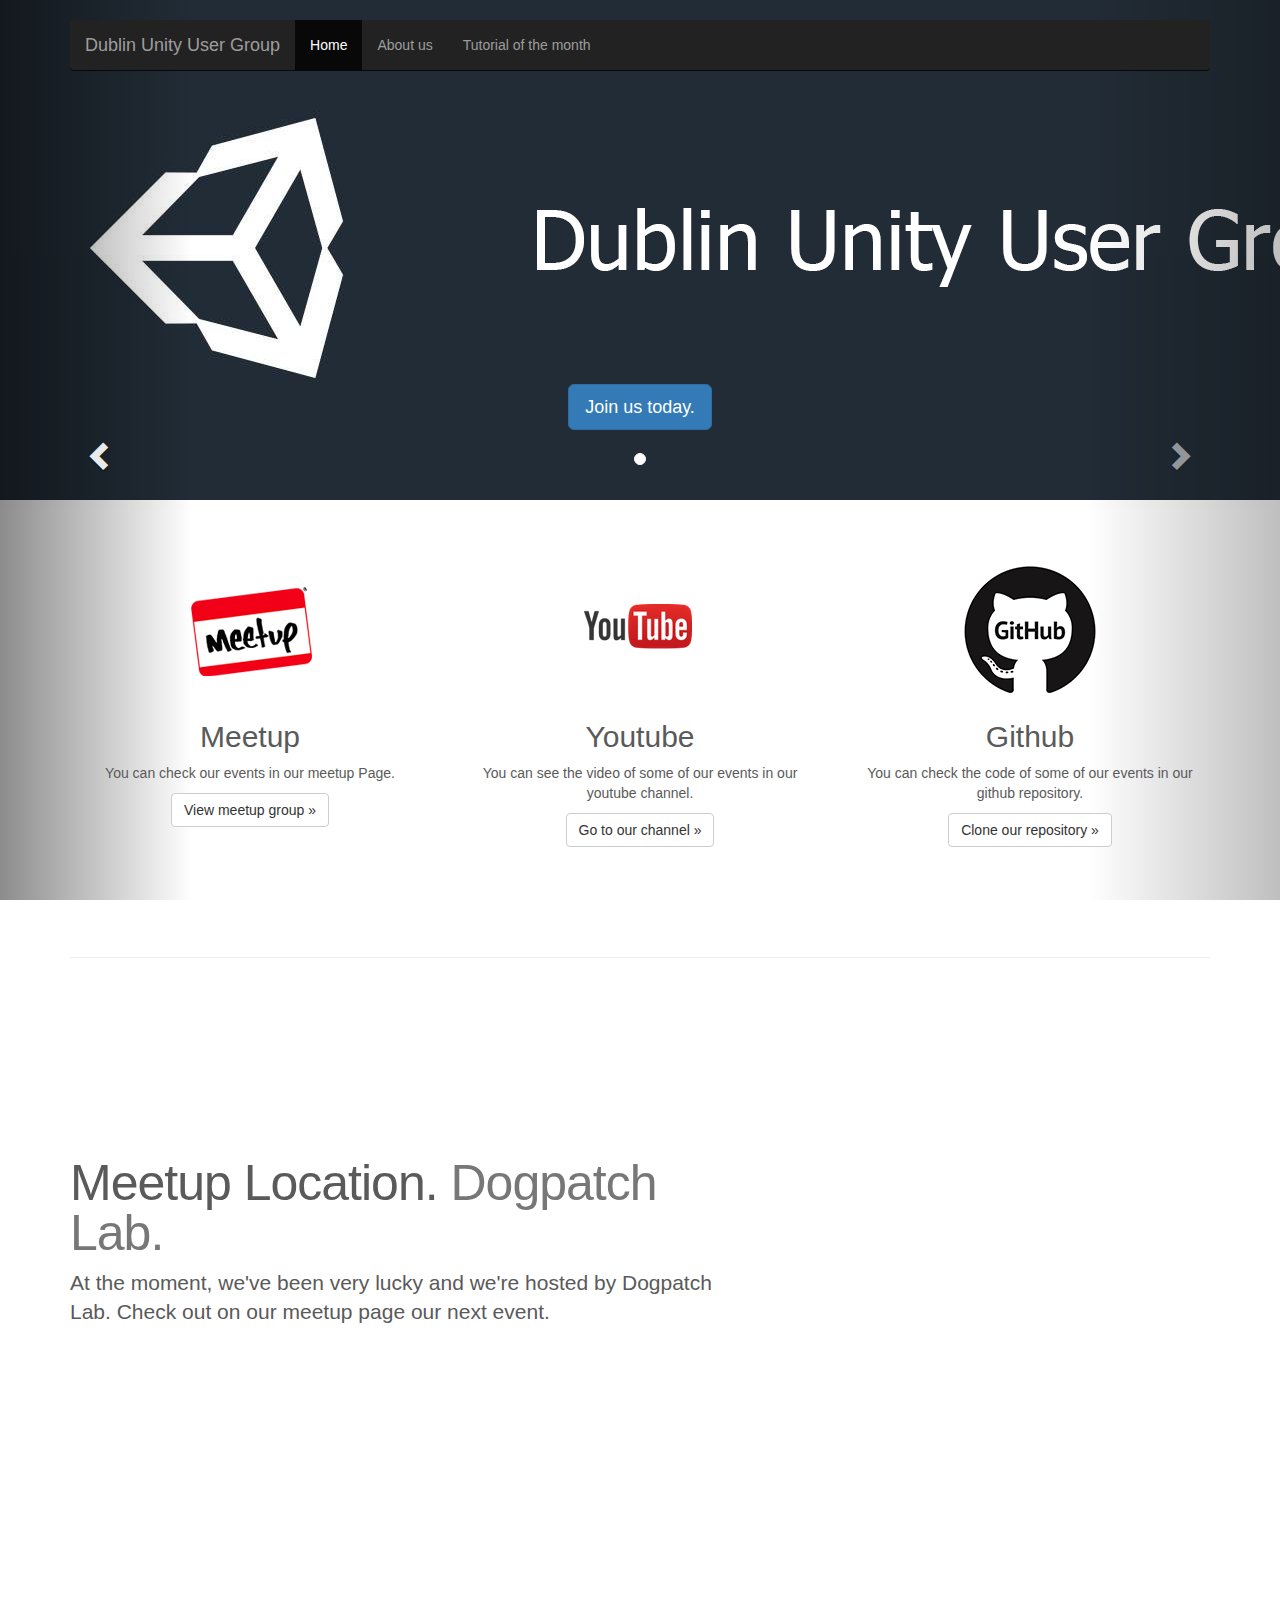
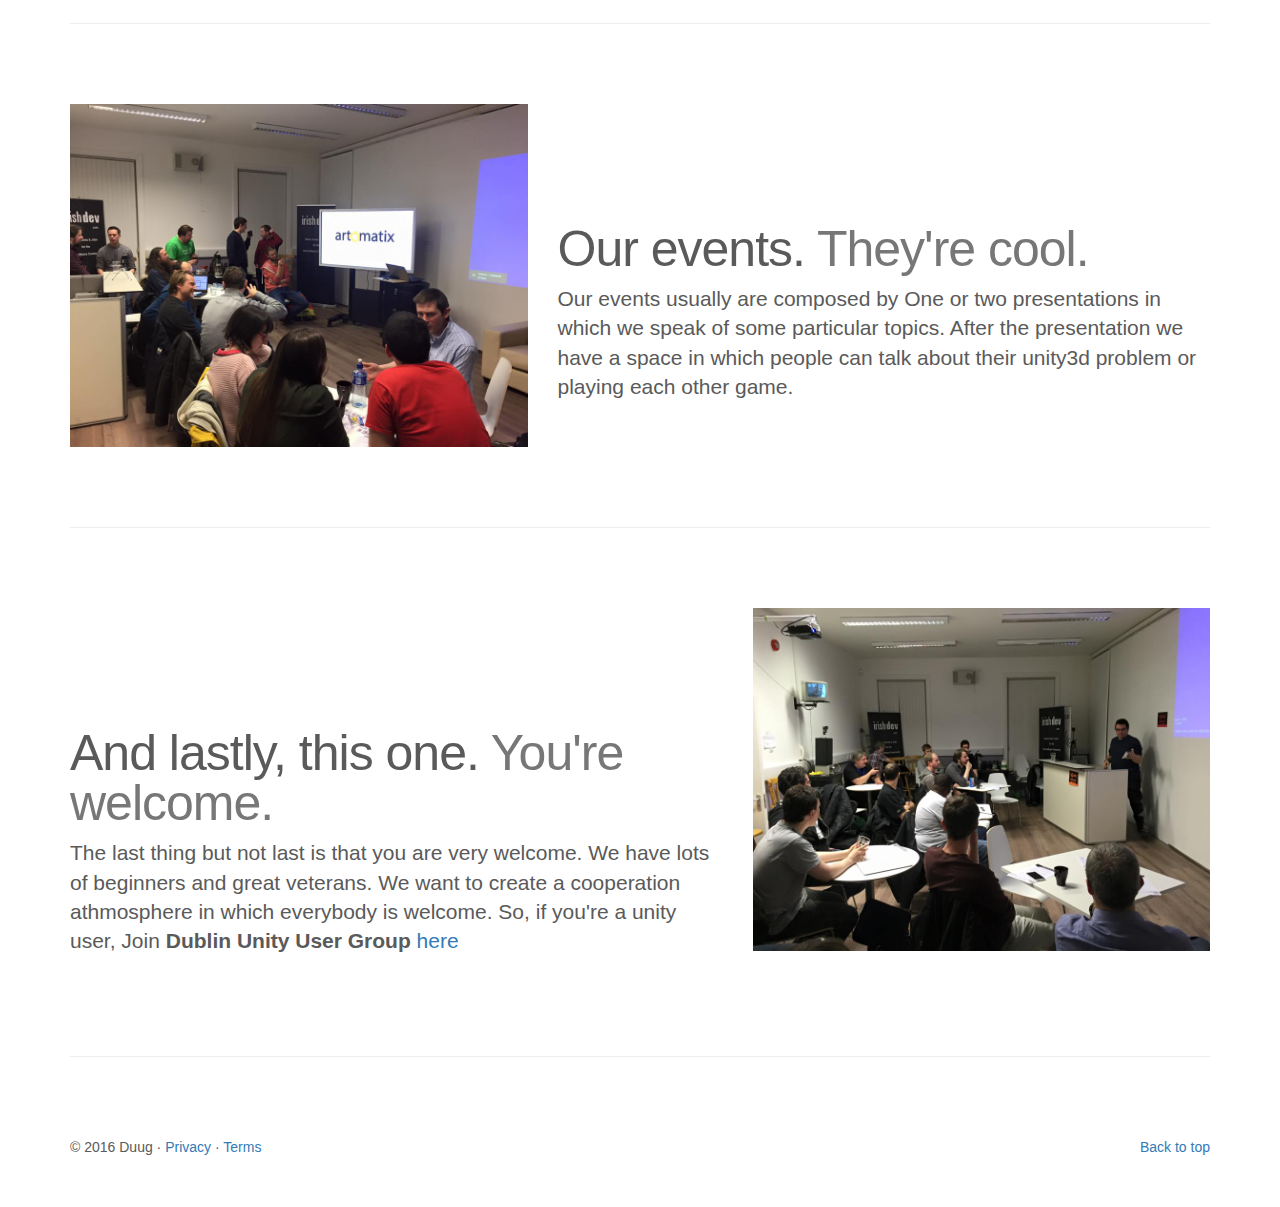
==== index.html @ baa08cdd "[Enhancement] - Small fixes" ====
<!DOCTYPE html>
<html lang="en">
  <head>
    <meta charset="utf-8">
    <meta http-equiv="X-UA-Compatible" content="IE=edge">
    <meta name="viewport" content="width=device-width, initial-scale=1">
    <!-- The above 3 meta tags *must* come first in the head; any other head content must come *after* these tags -->
     <meta name="description" content="Dublin unity user Group website">
    <meta name="author" content=" Alessandro Orlandi and Robert McGregor">
    <link rel="icon" href="./favicon.ico">

    <title>Dublin Unity User Group</title>


    <!-- Bootstrap core CSS -->
    <link href="./dist/css/bootstrap.min.css" rel="stylesheet">

    <!-- IE10 viewport hack for Surface/desktop Windows 8 bug -->
    <link href="./assets/css/ie10-viewport-bug-workaround.css" rel="stylesheet">

    <!-- Just for debugging purposes. Don't actually copy these 2 lines! -->
    <!--[if lt IE 9]><script src="../../assets/js/ie8-responsive-file-warning.js"></script><![endif]-->
    <script src="./assets/js/ie-emulation-modes-warning.js"></script>

    <!-- HTML5 shim and Respond.js for IE8 support of HTML5 elements and media queries -->
    <!--[if lt IE 9]>
      <script src="https://oss.maxcdn.com/html5shiv/3.7.2/html5shiv.min.js"></script>
      <script src="https://oss.maxcdn.com/respond/1.4.2/respond.min.js"></script>
    <![endif]-->

    <!-- Custom styles for this template -->
    <link href="carousel.css" rel="stylesheet">
  </head>
<!-- NAVBAR
================================================== -->
  <body>
    <div class="navbar-wrapper">
      <div class="container">

        <nav class="navbar navbar-inverse navbar-static-top">
          <div class="container">
            <div class="navbar-header">
              <button type="button" class="navbar-toggle collapsed" data-toggle="collapse" data-target="#navbar" aria-expanded="false" aria-controls="navbar">
                <span class="sr-only">Toggle navigation</span>
                <span class="icon-bar"></span>
                <span class="icon-bar"></span>
                <span class="icon-bar"></span>
              </button>
              <a class="navbar-brand" href="./index.html">Dublin Unity User Group</a>
            </div>
            <div id="navbar" class="navbar-collapse collapse">
              <ul class="nav navbar-nav">
                <li class="active"><a href="./index.html">Home</a></li>
                <li><a href="./about.html">About us</a></li>
				<li><a  href="./tutorial.html" class="active">Tutorial of the month</a></li>
             <!--    <li class="dropdown">
                  <a href="#" class="dropdown-toggle" data-toggle="dropdown" role="button" aria-haspopup="true" aria-expanded="false">Dropdown <span class="caret"></span></a>
                  <ul class="dropdown-menu">
                    <li><a href="#">Action</a></li>
                    <li><a href="#">Another action</a></li>
                    <li><a href="#">Something else here</a></li>
                    <li role="separator" class="divider"></li>
                    <li class="dropdown-header">Nav header</li>
                    <li><a href="#">Separated link</a></li>
                    <li><a href="#">One more separated link</a></li>
                  </ul>
                </li> -->
              </ul>
            </div>
          </div>
        </nav>

      </div>
    </div>


    <!-- Carousel
    ================================================== -->
    <div id="myCarousel" class="carousel slide" data-ride="carousel">
      <!-- Indicators -->
      <ol class="carousel-indicators">
        <li data-target="#myCarousel" data-slide-to="0" class="active"></li>
       <!--  <li data-target="#myCarousel" data-slide-to="1"></li>
        <li data-target="#myCarousel" data-slide-to="2"></li> -->
      </ol>
      <div class="carousel-inner" role="listbox">
         <img class="first-slide" src="./imgs/duug.png" alt="First slide">
          <div class="container">
            <div class="carousel-caption">
              <p><a class="btn btn-lg btn-primary" href="http://www.meetup.com/Unity3dDublin/" role="button">Join us today.</a></p>
            </div>
          </div>
        </div>
       <!--  <div class="item">
          <img class="second-slide" src="[data-uri]" alt="Second slide">
          <div class="container">
            <div class="carousel-caption">
              <h1>Another example headline.</h1>
              <p>Cras justo odio, dapibus ac facilisis in, egestas eget quam. Donec id elit non mi porta gravida at eget metus. Nullam id dolor id nibh ultricies vehicula ut id elit.</p>
              <p><a class="btn btn-lg btn-primary" href="#" role="button">Learn more</a></p>
            </div>
          </div>
        </div>
        <div class="item">
          <img class="third-slide" src="[data-uri]" alt="Third slide">
          <div class="container">
            <div class="carousel-caption">
              <h1>One more for good measure.</h1>
              <p>Cras justo odio, dapibus ac facilisis in, egestas eget quam. Donec id elit non mi porta gravida at eget metus. Nullam id dolor id nibh ultricies vehicula ut id elit.</p>
              <p><a class="btn btn-lg btn-primary" href="#" role="button">Browse gallery</a></p>
            </div>
          </div>
        </div> -->
      </div>
      <a class="left carousel-control" href="#myCarousel" role="button" data-slide="prev">
        <span class="glyphicon glyphicon-chevron-left" aria-hidden="true"></span>
        <span class="sr-only">Previous</span>
      </a>
      <a class="right carousel-control" href="#myCarousel" role="button" data-slide="next">
        <span class="glyphicon glyphicon-chevron-right" aria-hidden="true"></span>
        <span class="sr-only">Next</span>
      </a>
    </div><!-- /.carousel -->


    <!-- Marketing messaging and featurettes
    ================================================== -->
    <!-- Wrap the rest of the page in another container to center all the content. -->

    <div class="container marketing">

      <!-- Three columns of text below the carousel -->
      <div class="row">
        <div class="col-lg-4">
          <img class="img-circle" src="./imgs/meetup.png" alt="Meetup page" width="140" height="140">
          <h2>Meetup</h2>
          <p>You can check our events in our meetup Page.</p>
          <p><a class="btn btn-default" href="#" role="button">View meetup group &raquo;</a></p>
        </div><!-- /.col-lg-4 -->
        <div class="col-lg-4">
          <img class="img-circle" src="./imgs/youtube.png" alt="Youtube channel" width="140" height="140">
          <h2>Youtube</h2>
          <p>You can see the video of some of our events in our youtube channel.</p>
          <p><a class="btn btn-default" href="#" role="button">Go to our channel &raquo;</a></p>
        </div><!-- /.col-lg-4 -->
        <div class="col-lg-4">
          <img class="img-circle" src="./imgs/github-logo.png" alt="Github" width="140" height="140">
          <h2>Github</h2>
          <p>You can check the code of some of our events in our github repository.</p>
          <p><a class="btn btn-default" href="#" role="button">Clone our repository &raquo;</a></p>
        </div><!-- /.col-lg-4 -->
      </div><!-- /.row -->
	  
      <!-- START THE FEATURETTES -->

      <hr class="featurette-divider">

      <div class="row featurette">
        <div class="col-md-7">
          <h2 class="featurette-heading">Meetup Location. <span class="text-muted">Dogpatch Lab.</span></h2>
          <p class="lead">At the moment, we've been very lucky and we're hosted by Dogpatch Lab. Check out on our meetup page our next event.</p>
        </div>
        <div class="col-md-5">
          <iframe width="500"  height="500"  frameborder="0" style="border:0" src="https://www.google.com/maps/embed/v1/place?key=AIzaSyAeAQs1Wf7mmTcLMyrz1d8oto0Qm9xvSdQ&q=DogpatchLab" allowfullscreen></iframe>
        </div>
      </div>

      <hr class="featurette-divider">

      <div class="row featurette">
        <div class="col-md-7 col-md-push-5">
          <h2 class="featurette-heading">Our events.  <span class="text-muted">They're cool.</span></h2>
          <p class="lead">Our events usually are composed by One or two presentations in which we speak of some particular topics. After the presentation we have a space in which people can talk about their unity3d problem or playing each other game.</p>
        </div>
        <div class="col-md-5 col-md-pull-7">
          <img class="featurette-image img-responsive center-block" src="./imgs/imageMeetup.jpg" alt="A meetup image">
        </div>
      </div>

      <hr class="featurette-divider">

      <div class="row featurette">
        <div class="col-md-7">
          <h2 class="featurette-heading">And lastly, this one. <span class="text-muted">You're welcome.</span></h2>
          <p class="lead">The last thing but not last is that you are very welcome. We have lots of beginners and great veterans. We want to create a cooperation athmosphere in which everybody is welcome. So, if you're a unity user, Join <b>Dublin Unity User Group</b>&nbsp;<a href="http://www.meetup.com/Unity3dDublin/">here</a></p>
        </div>
        <div class="col-md-5">
          <img class="featurette-image img-responsive center-block" src="./imgs/imageMeetup2.jpg" alt="Generic placeholder image">
        </div>
      </div>

      <hr class="featurette-divider">

      <!-- /END THE FEATURETTES -->


      <!-- FOOTER -->
      <footer>
        <p class="pull-right"><a href="#">Back to top</a></p>
        <p>&copy; 2016 Duug &middot; <a href="#">Privacy</a> &middot; <a href="#">Terms</a></p>
      </footer>

    </div><!-- /.container -->


    <!-- Bootstrap core JavaScript
    ================================================== -->
    <!-- Placed at the end of the document so the pages load faster -->
    <script src="https://ajax.googleapis.com/ajax/libs/jquery/1.11.3/jquery.min.js"></script>
    <script>window.jQuery || document.write('<script src="../../assets/js/vendor/jquery.min.js"><\/script>')</script>
    <script src="./dist/js/bootstrap.min.js"></script>
    <!-- Just to make our placeholder images work. Don't actually copy the next line! -->
    <script src="./assets/js/vendor/holder.min.js"></script>
    <!-- IE10 viewport hack for Surface/desktop Windows 8 bug -->
    <script src="./assets/js/ie10-viewport-bug-workaround.js"></script>
  </body>
</html>
---- assets/css/ie10-viewport-bug-workaround.css ----
/*!
 * IE10 viewport hack for Surface/desktop Windows 8 bug
 * Copyright 2014-2015 Twitter, Inc.
 * Licensed under MIT (https://github.com/twbs/bootstrap/blob/master/LICENSE)
 */

/*
 * See the Getting Started docs for more information:
 * http://getbootstrap.com/getting-started/#support-ie10-width
 */
@-webkit-viewport { width: device-width; }
@-moz-viewport    { width: device-width; }
@-ms-viewport     { width: device-width; }
@-o-viewport      { width: device-width; }
@viewport         { width: device-width; }
---- carousel.css ----
/* GLOBAL STYLES
-------------------------------------------------- */
/* Padding below the footer and lighter body text */

body {
  padding-bottom: 40px;
  color: #5a5a5a;
}


/* CUSTOMIZE THE NAVBAR
-------------------------------------------------- */

/* Special class on .container surrounding .navbar, used for positioning it into place. */
.navbar-wrapper {
  position: absolute;
  top: 0;
  right: 0;
  left: 0;
  z-index: 20;
}

/* Flip around the padding for proper display in narrow viewports */
.navbar-wrapper > .container {
  padding-right: 0;
  padding-left: 0;
}
.navbar-wrapper .navbar {
  padding-right: 15px;
  padding-left: 15px;
}
.navbar-wrapper .navbar .container {
  width: auto;
}


/* CUSTOMIZE THE CAROUSEL
-------------------------------------------------- */

/* Carousel base class */
.carousel {
  height: 500px;
  margin-bottom: 60px;
}
/* Since positioning the image, we need to help out the caption */
.carousel-caption {
  z-index: 10;
}

/* Declare heights because of positioning of img element */
.carousel .item {
  height: 500px;
  background-color: #777;
}
.carousel-inner > .item > img {
  position: absolute;
  top: 0;
  left: 0;
  min-width: 100%;
  height: 500px;
}


/* MARKETING CONTENT
-------------------------------------------------- */

/* Center align the text within the three columns below the carousel */
.marketing .col-lg-4 {
  margin-bottom: 20px;
  text-align: center;
}
.marketing h2 {
  font-weight: normal;
}
.marketing .col-lg-4 p {
  margin-right: 10px;
  margin-left: 10px;
}


/* Featurettes
------------------------- */

.featurette-divider {
  margin: 80px 0; /* Space out the Bootstrap <hr> more */
}

/* Thin out the marketing headings */
.featurette-heading {
  font-weight: 300;
  line-height: 1;
  letter-spacing: -1px;
}


/* RESPONSIVE CSS
-------------------------------------------------- */

@media (min-width: 768px) {
  /* Navbar positioning foo */
  .navbar-wrapper {
    margin-top: 20px;
  }
  .navbar-wrapper .container {
    padding-right: 15px;
    padding-left: 15px;
  }
  .navbar-wrapper .navbar {
    padding-right: 0;
    padding-left: 0;
  }

  /* The navbar becomes detached from the top, so we round the corners */
  .navbar-wrapper .navbar {
    border-radius: 4px;
  }

  /* Bump up size of carousel content */
  .carousel-caption p {
    margin-bottom: 20px;
    font-size: 21px;
    line-height: 1.4;
  }

  .featurette-heading {
    font-size: 50px;
  }
}

@media (min-width: 992px) {
  .featurette-heading {
    margin-top: 120px;
  }
}
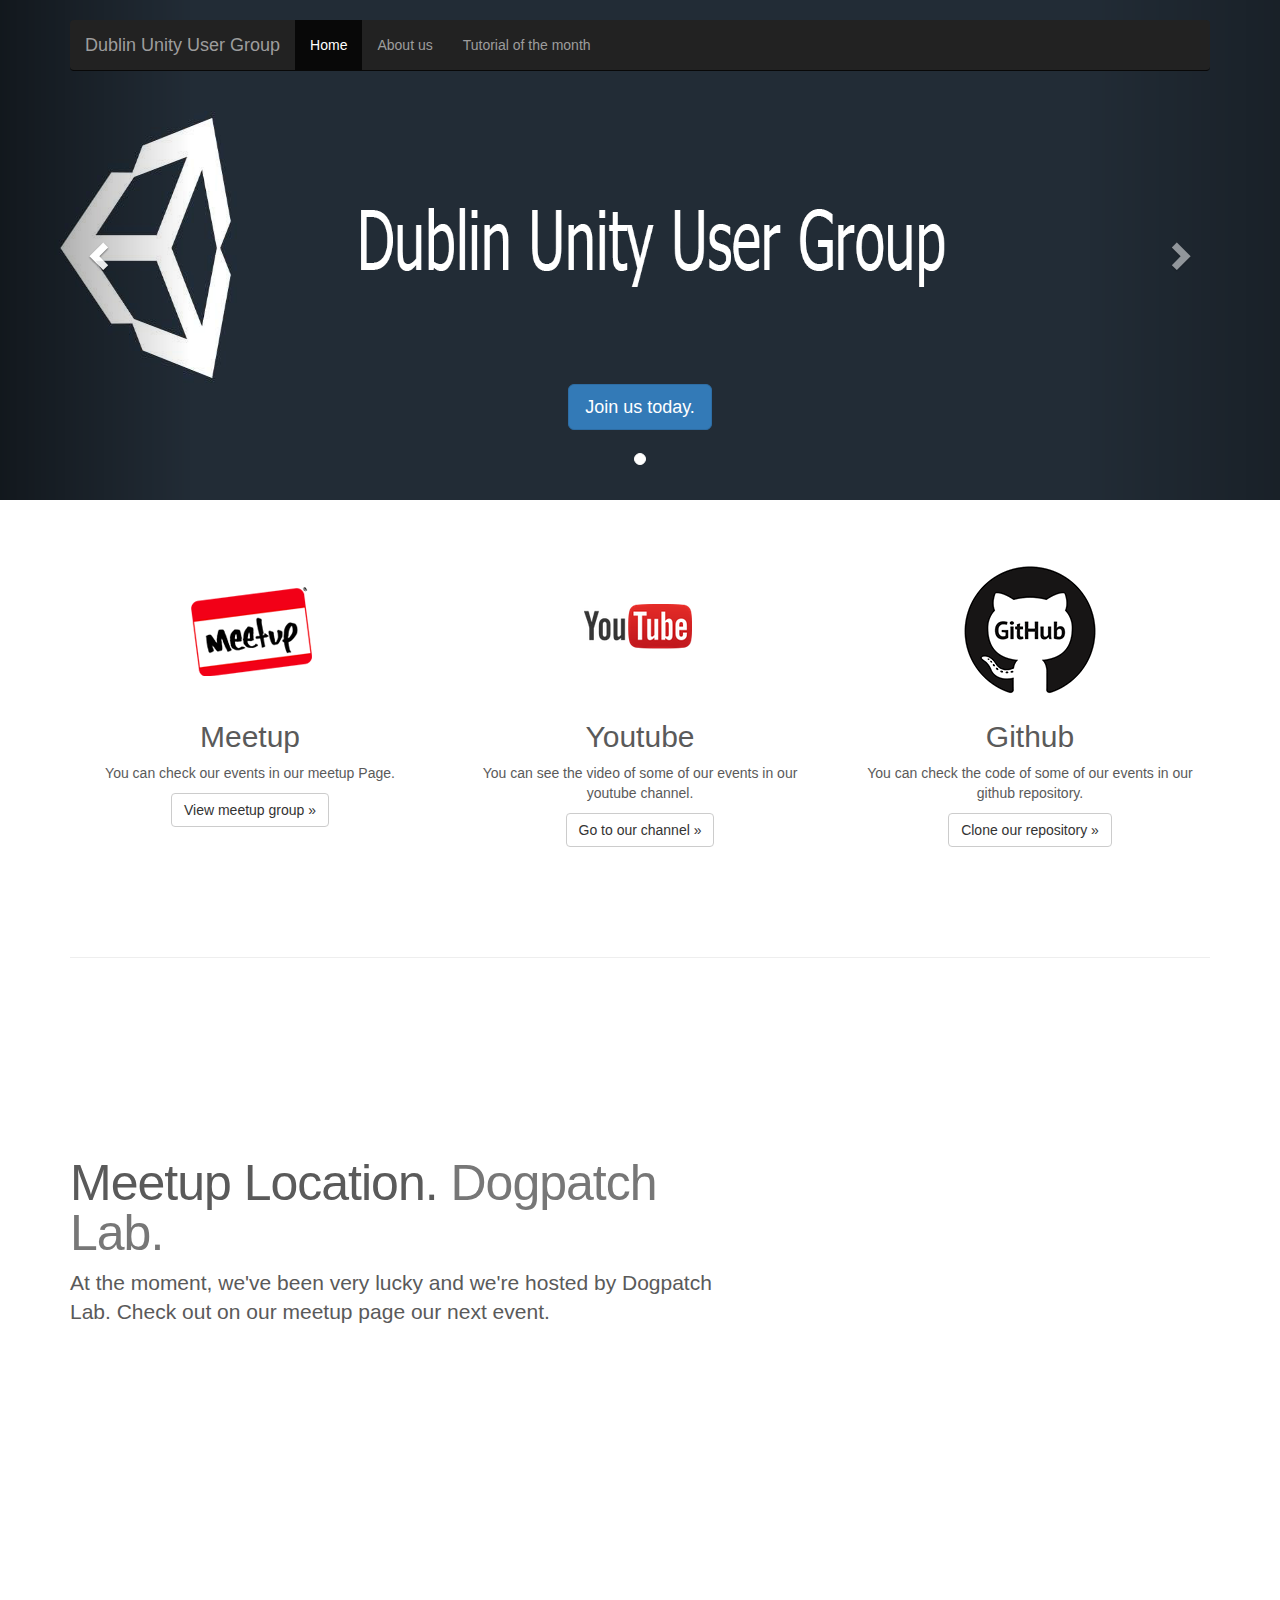
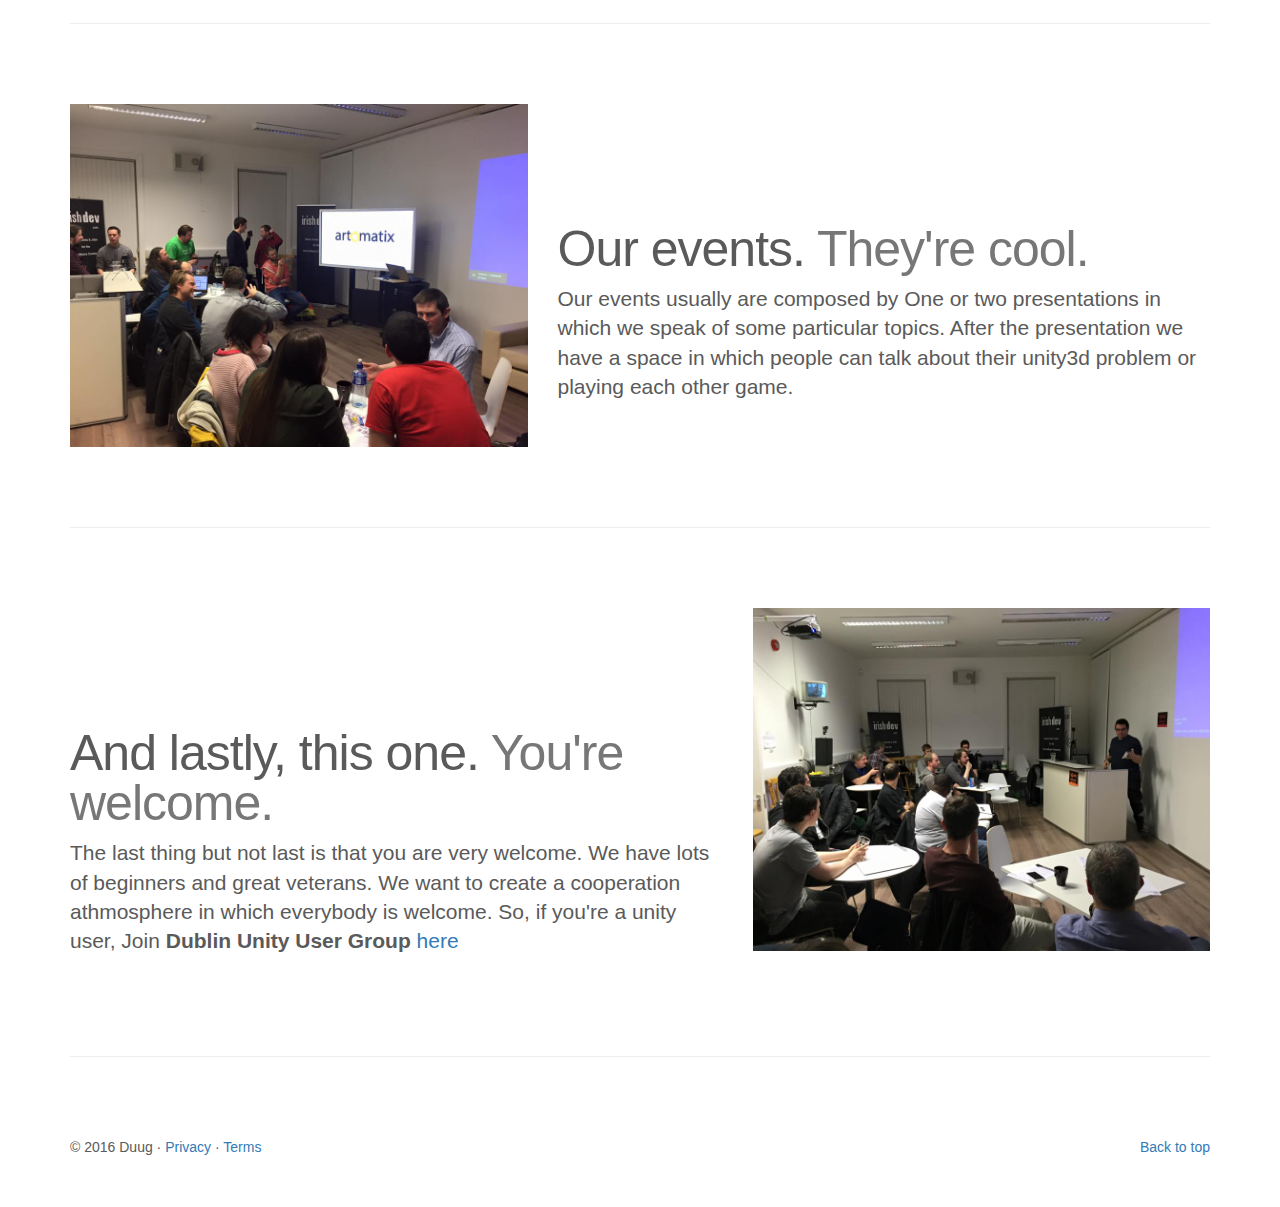
==== commit 7fd8222c: "[Fix] - arrows" ====
--- a/index.html
+++ b/index.html
@@ -84,7 +84,8 @@
         <li data-target="#myCarousel" data-slide-to="2"></li> -->
       </ol>
       <div class="carousel-inner" role="listbox">
-         <img class="first-slide" src="./imgs/duug.png" alt="First slide">
+        <div class="item active">
+          <img class="first-slide" src="./imgs/duug.png" alt="First slide">
           <div class="container">
             <div class="carousel-caption">
               <p><a class="btn btn-lg btn-primary" href="http://www.meetup.com/Unity3dDublin/" role="button">Join us today.</a></p>
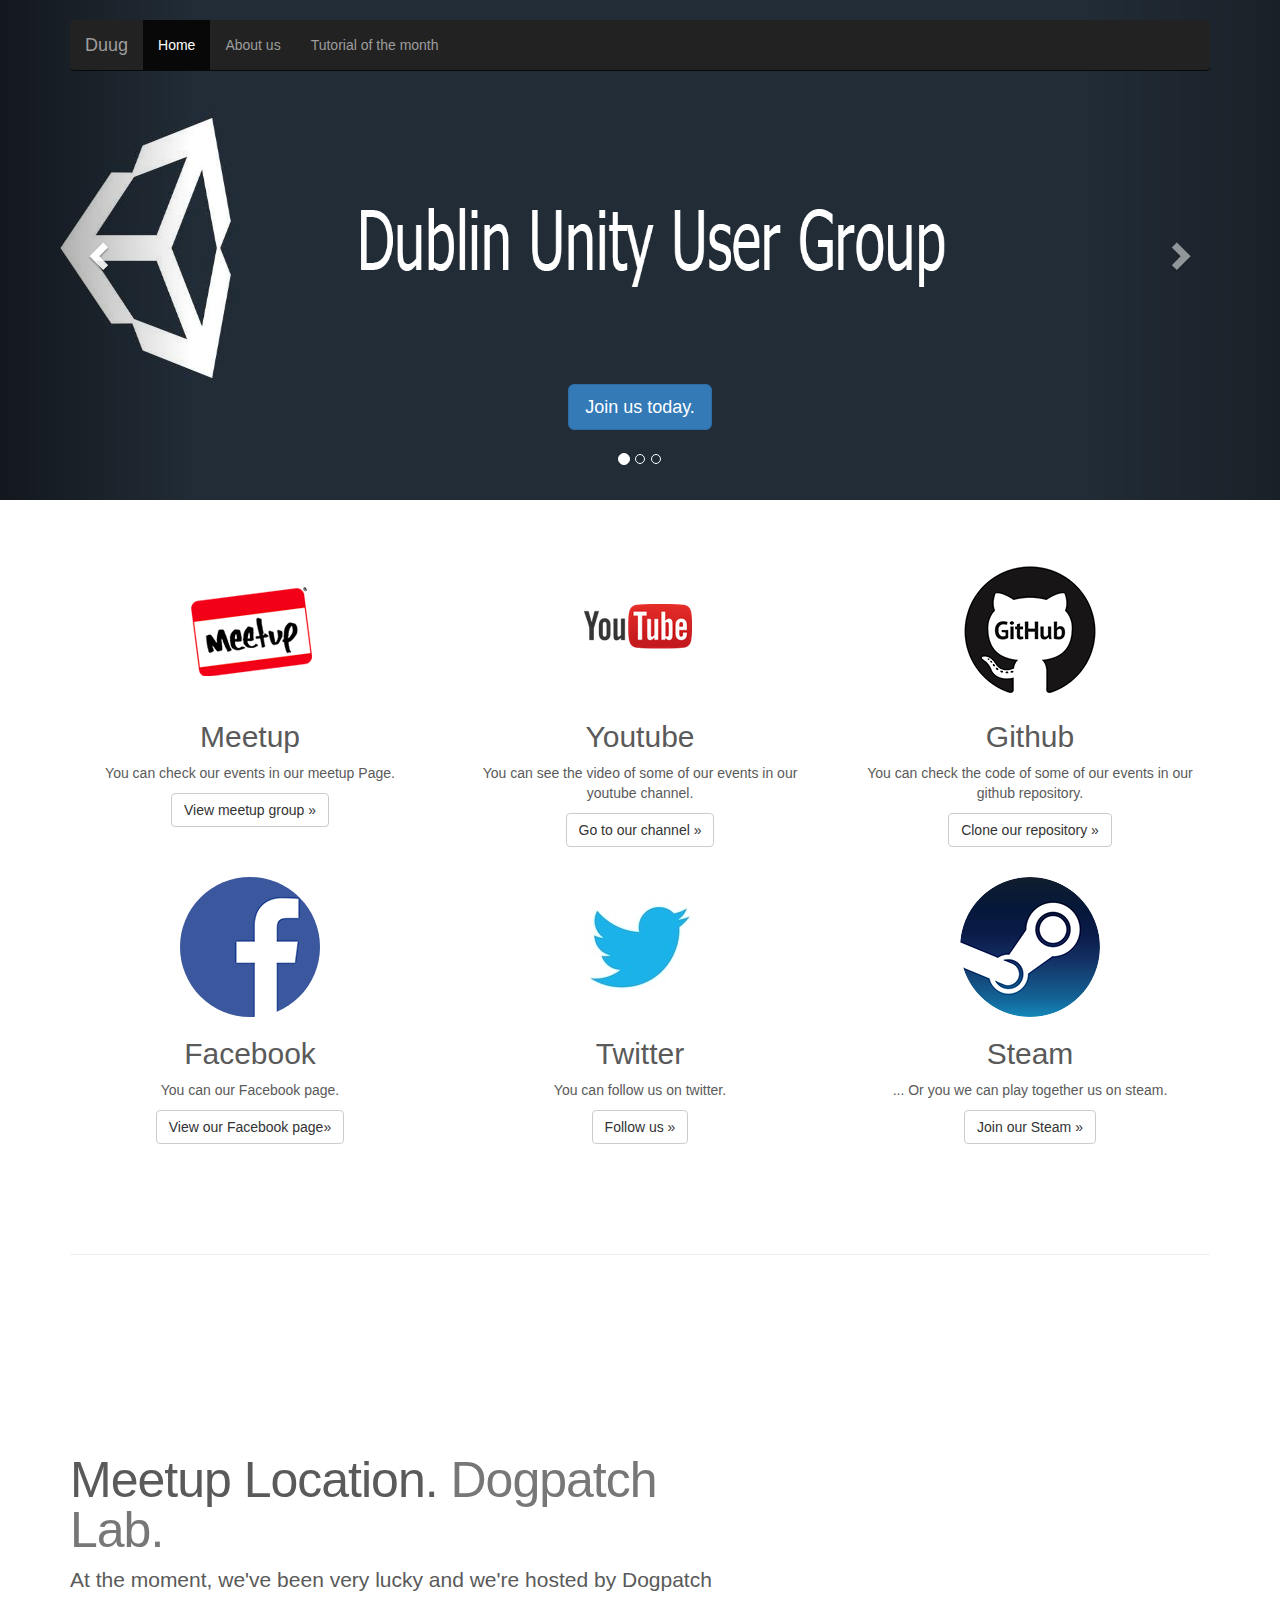
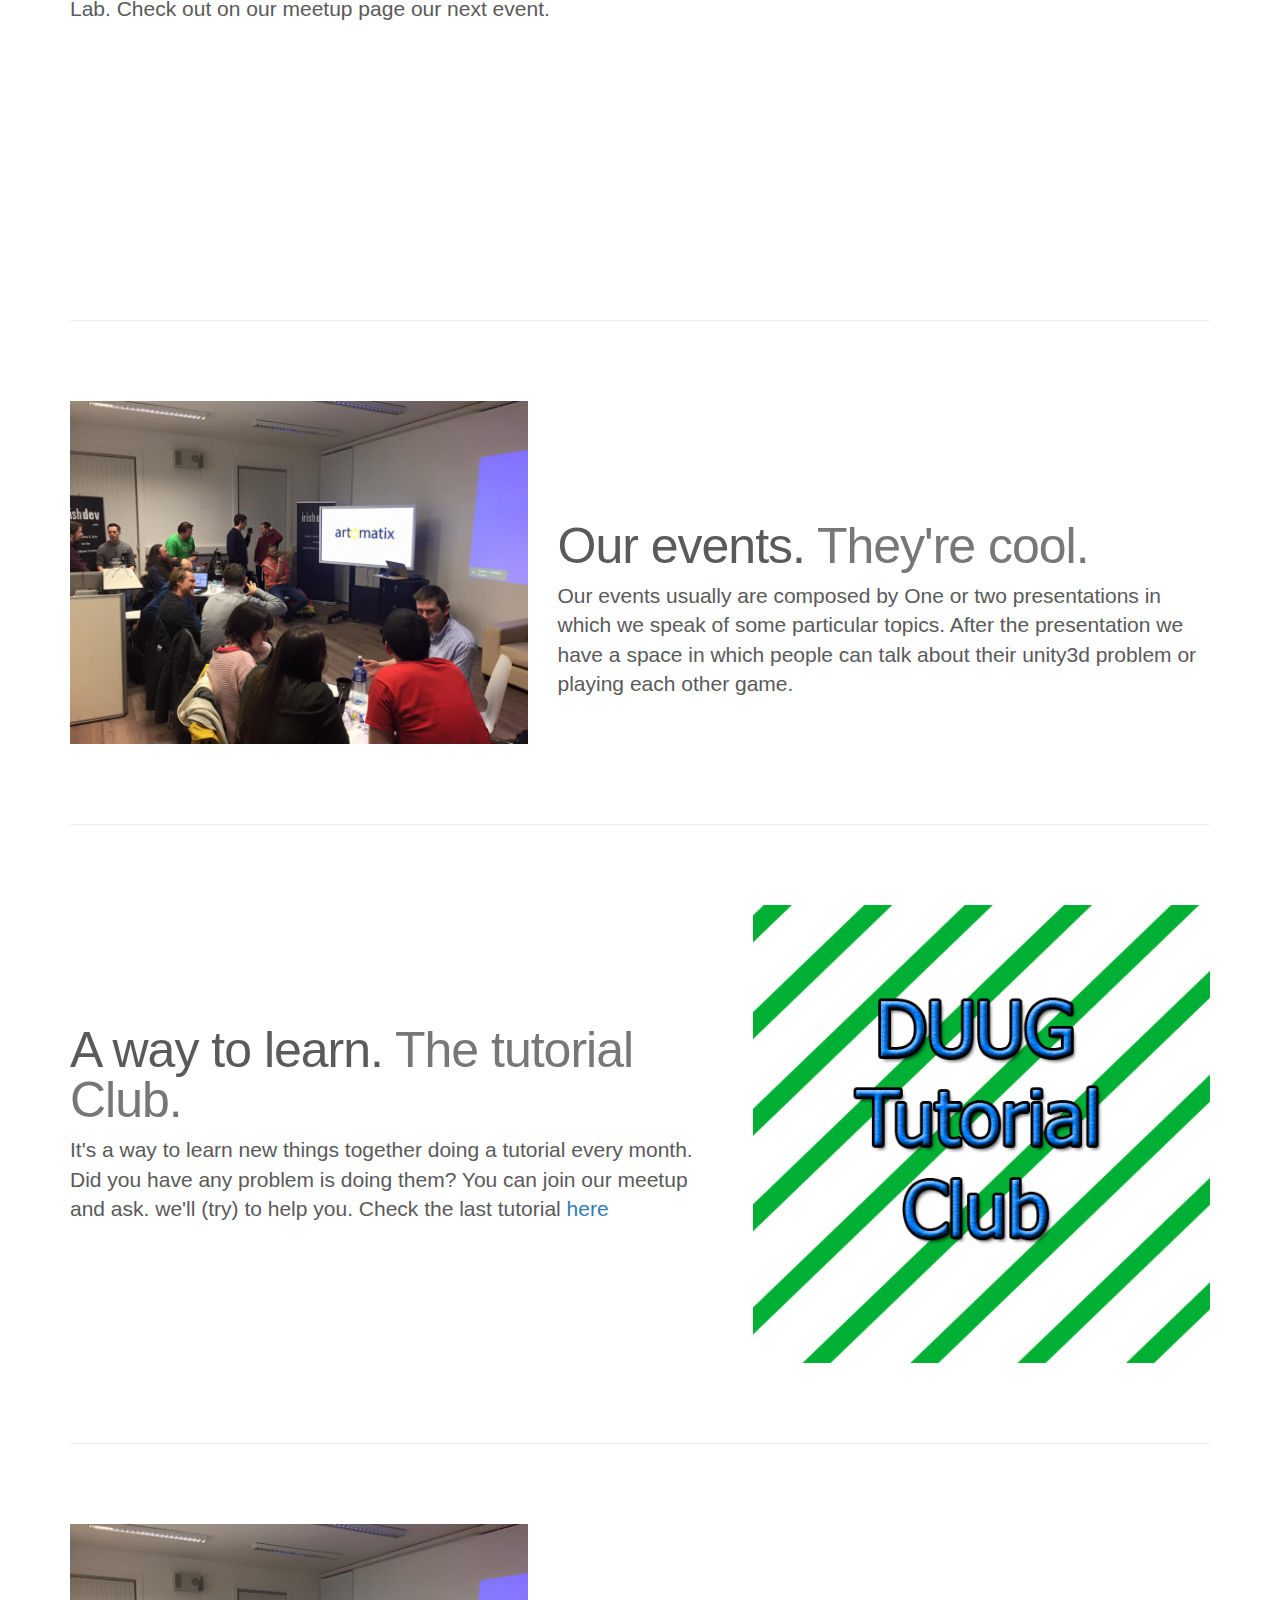
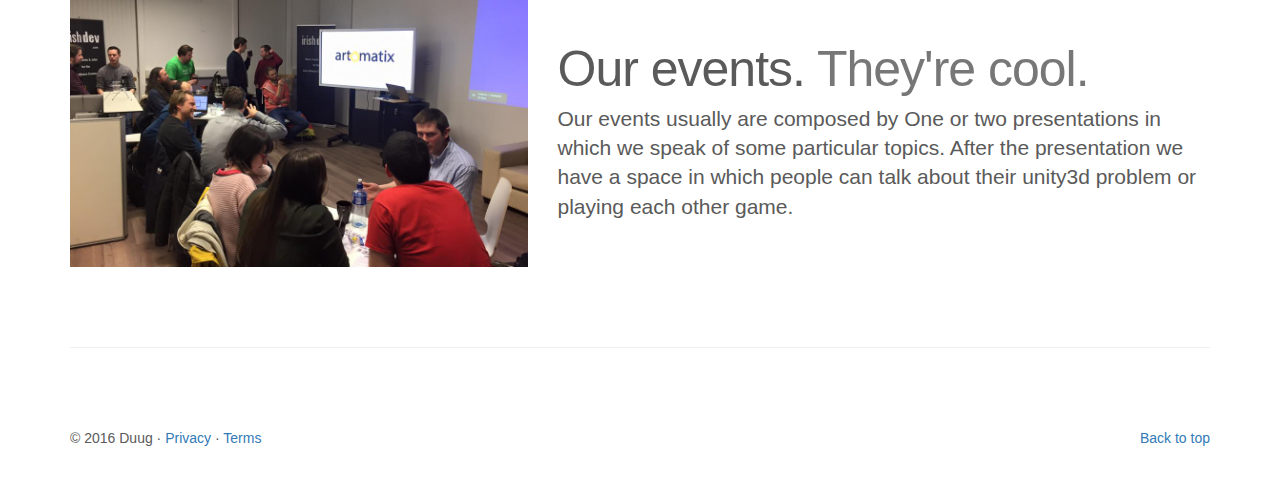
==== commit 08fe8c43: "[Enhancements] Page enhancements" ====
--- a/index.html
+++ b/index.html
@@ -9,7 +9,7 @@
     <meta name="author" content=" Alessandro Orlandi and Robert McGregor">
     <link rel="icon" href="./favicon.ico">
 
-    <title>Dublin Unity User Group</title>
+    <title>DUUG</title>
 
 
     <!-- Bootstrap core CSS -->
@@ -30,10 +30,20 @@
 
     <!-- Custom styles for this template -->
     <link href="carousel.css" rel="stylesheet">
+	
   </head>
 <!-- NAVBAR
 ================================================== -->
   <body>
+  <style>
+		.carousel .item>img {
+			position: absolute;
+			top: 0;
+			left: 0;
+			max-width: 100%;
+			height: 100%;
+		}
+  </style>
     <div class="navbar-wrapper">
       <div class="container">
 
@@ -46,7 +56,7 @@
                 <span class="icon-bar"></span>
                 <span class="icon-bar"></span>
               </button>
-              <a class="navbar-brand" href="./index.html">Dublin Unity User Group</a>
+              <a class="navbar-brand" href="./index.html">Duug</a>
             </div>
             <div id="navbar" class="navbar-collapse collapse">
               <ul class="nav navbar-nav">
@@ -80,19 +90,19 @@
       <!-- Indicators -->
       <ol class="carousel-indicators">
         <li data-target="#myCarousel" data-slide-to="0" class="active"></li>
-       <!--  <li data-target="#myCarousel" data-slide-to="1"></li>
-        <li data-target="#myCarousel" data-slide-to="2"></li> -->
+        <li data-target="#myCarousel" data-slide-to="1"></li>
+        <li data-target="#myCarousel" data-slide-to="2"></li> 
       </ol>
       <div class="carousel-inner" role="listbox">
         <div class="item active">
-          <img class="first-slide" src="./imgs/duug.png" alt="First slide">
+          <img class="first-slide slideImg" src="./imgs/duug.png" alt="First slide">
           <div class="container">
             <div class="carousel-caption">
               <p><a class="btn btn-lg btn-primary" href="http://www.meetup.com/Unity3dDublin/" role="button">Join us today.</a></p>
             </div>
           </div>
         </div>
-       <!--  <div class="item">
+         <div class="item">
           <img class="second-slide" src="[data-uri]" alt="Second slide">
           <div class="container">
             <div class="carousel-caption">
@@ -111,7 +121,7 @@
               <p><a class="btn btn-lg btn-primary" href="#" role="button">Browse gallery</a></p>
             </div>
           </div>
-        </div> -->
+        </div> 
       </div>
       <a class="left carousel-control" href="#myCarousel" role="button" data-slide="prev">
         <span class="glyphicon glyphicon-chevron-left" aria-hidden="true"></span>
@@ -136,7 +146,7 @@
           <img class="img-circle" src="./imgs/meetup.png" alt="Meetup page" width="140" height="140">
           <h2>Meetup</h2>
           <p>You can check our events in our meetup Page.</p>
-          <p><a class="btn btn-default" href="#" role="button">View meetup group &raquo;</a></p>
+          <p><a class="btn btn-default" href="http://www.meetup.com/Unity3dDublin/" role="button">View meetup group &raquo;</a></p>
         </div><!-- /.col-lg-4 -->
         <div class="col-lg-4">
           <img class="img-circle" src="./imgs/youtube.png" alt="Youtube channel" width="140" height="140">
@@ -148,9 +158,31 @@
           <img class="img-circle" src="./imgs/github-logo.png" alt="Github" width="140" height="140">
           <h2>Github</h2>
           <p>You can check the code of some of our events in our github repository.</p>
-          <p><a class="btn btn-default" href="#" role="button">Clone our repository &raquo;</a></p>
+          <p><a class="btn btn-default" href="https://github.com/DUUG" role="button">Clone our repository &raquo;</a></p>
         </div><!-- /.col-lg-4 -->
       </div><!-- /.row -->
+	  
+	   <div class="row">
+        <div class="col-lg-4">
+          <img class="img-circle" src="./imgs/facebook_logo.png" alt="Facebook Page" width="140" height="140">
+          <h2>Facebook</h2>
+          <p>You can our Facebook page.</p>
+          <p><a class="btn btn-default" href="https://www.facebook.com/DublinUnity3dUserGroup/" role="button">View our Facebook page&raquo;</a></p>
+        </div><!-- /.col-lg-4 -->
+        <div class="col-lg-4">
+          <img class="img-circle" src="./imgs/twitter.jpg" alt="twitter logo" width="140" height="140">
+          <h2>Twitter</h2>
+          <p>You can follow us on twitter.</p>
+          <p><a class="btn btn-default" href="#" role="button">Follow us &raquo;</a></p>
+        </div><!-- /.col-lg-4 -->
+        <div class="col-lg-4">
+          <img class="img-circle" src="./imgs/steam.png" alt="Steam Logo" width="140" height="140">
+          <h2>Steam</h2>
+          <p>... Or you we can play together us on steam.</p>
+          <p><a class="btn btn-default" href="http://steamcommunity.com/groups/dublinuug" role="button">Join our Steam &raquo;</a></p>
+        </div><!-- /.col-lg-4 -->
+      </div><!-- /.row -->
+	  
 	  
       <!-- START THE FEATURETTES -->
 
@@ -178,7 +210,33 @@
         </div>
       </div>
 
-      <hr class="featurette-divider">
+	  
+      <hr class="featurette-divider">
+
+      <div class="row featurette">
+        <div class="col-md-7">
+          <h2 class="featurette-heading">A way to learn. <span class="text-muted">The tutorial Club.</span></h2>
+          <p class="lead">It's a way to learn new things together doing a tutorial every month. Did you have any problem is doing them? You can join our meetup and ask. we'll (try) to help you. Check the last tutorial <a href="./tutorial.html">here</a></p>
+        </div>
+        <div class="col-md-5">
+          <a href="./tutorial.html"><img class="featurette-image img-responsive center-block" src="./imgs/tutorialclub.png" alt="A meetup image"></A>
+        </div>
+      </div>
+	  
+	  <hr class="featurette-divider">
+
+      <div class="row featurette">
+        <div class="col-md-7 col-md-push-5">
+          <h2 class="featurette-heading">Our events.  <span class="text-muted">They're cool.</span></h2>
+          <p class="lead">Our events usually are composed by One or two presentations in which we speak of some particular topics. After the presentation we have a space in which people can talk about their unity3d problem or playing each other game.</p>
+        </div>
+        <div class="col-md-5 col-md-pull-7">
+          <img class="featurette-image img-responsive center-block" src="./imgs/imageMeetup.jpg" alt="A meetup image">
+        </div>
+      </div>
+	  
+	  
+     <!--<hr class="featurette-divider">
 
       <div class="row featurette">
         <div class="col-md-7">
@@ -188,7 +246,7 @@
         <div class="col-md-5">
           <img class="featurette-image img-responsive center-block" src="./imgs/imageMeetup2.jpg" alt="Generic placeholder image">
         </div>
-      </div>
+      </div> -->
 
       <hr class="featurette-divider">
 
--- a/carousel.css
+++ b/carousel.css
@@ -132,3 +132,4 @@
     margin-top: 120px;
   }
 }
+
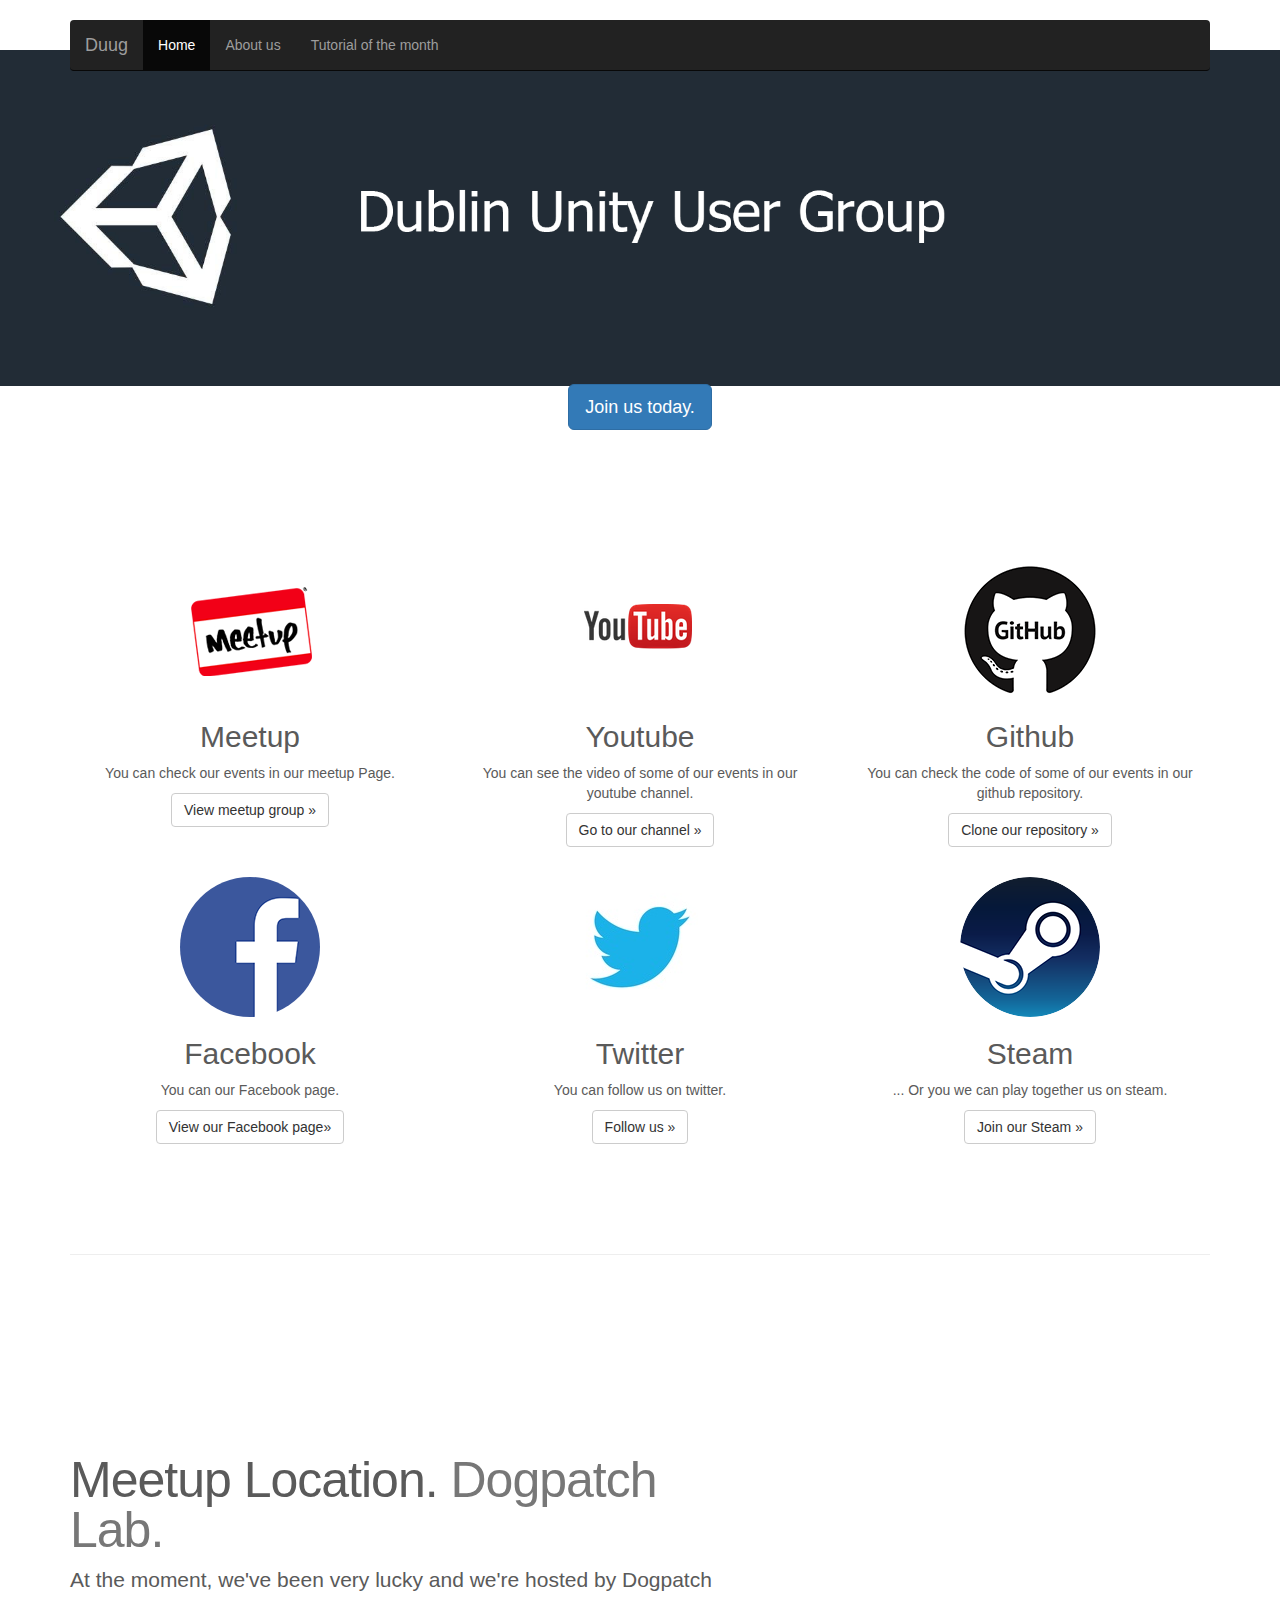
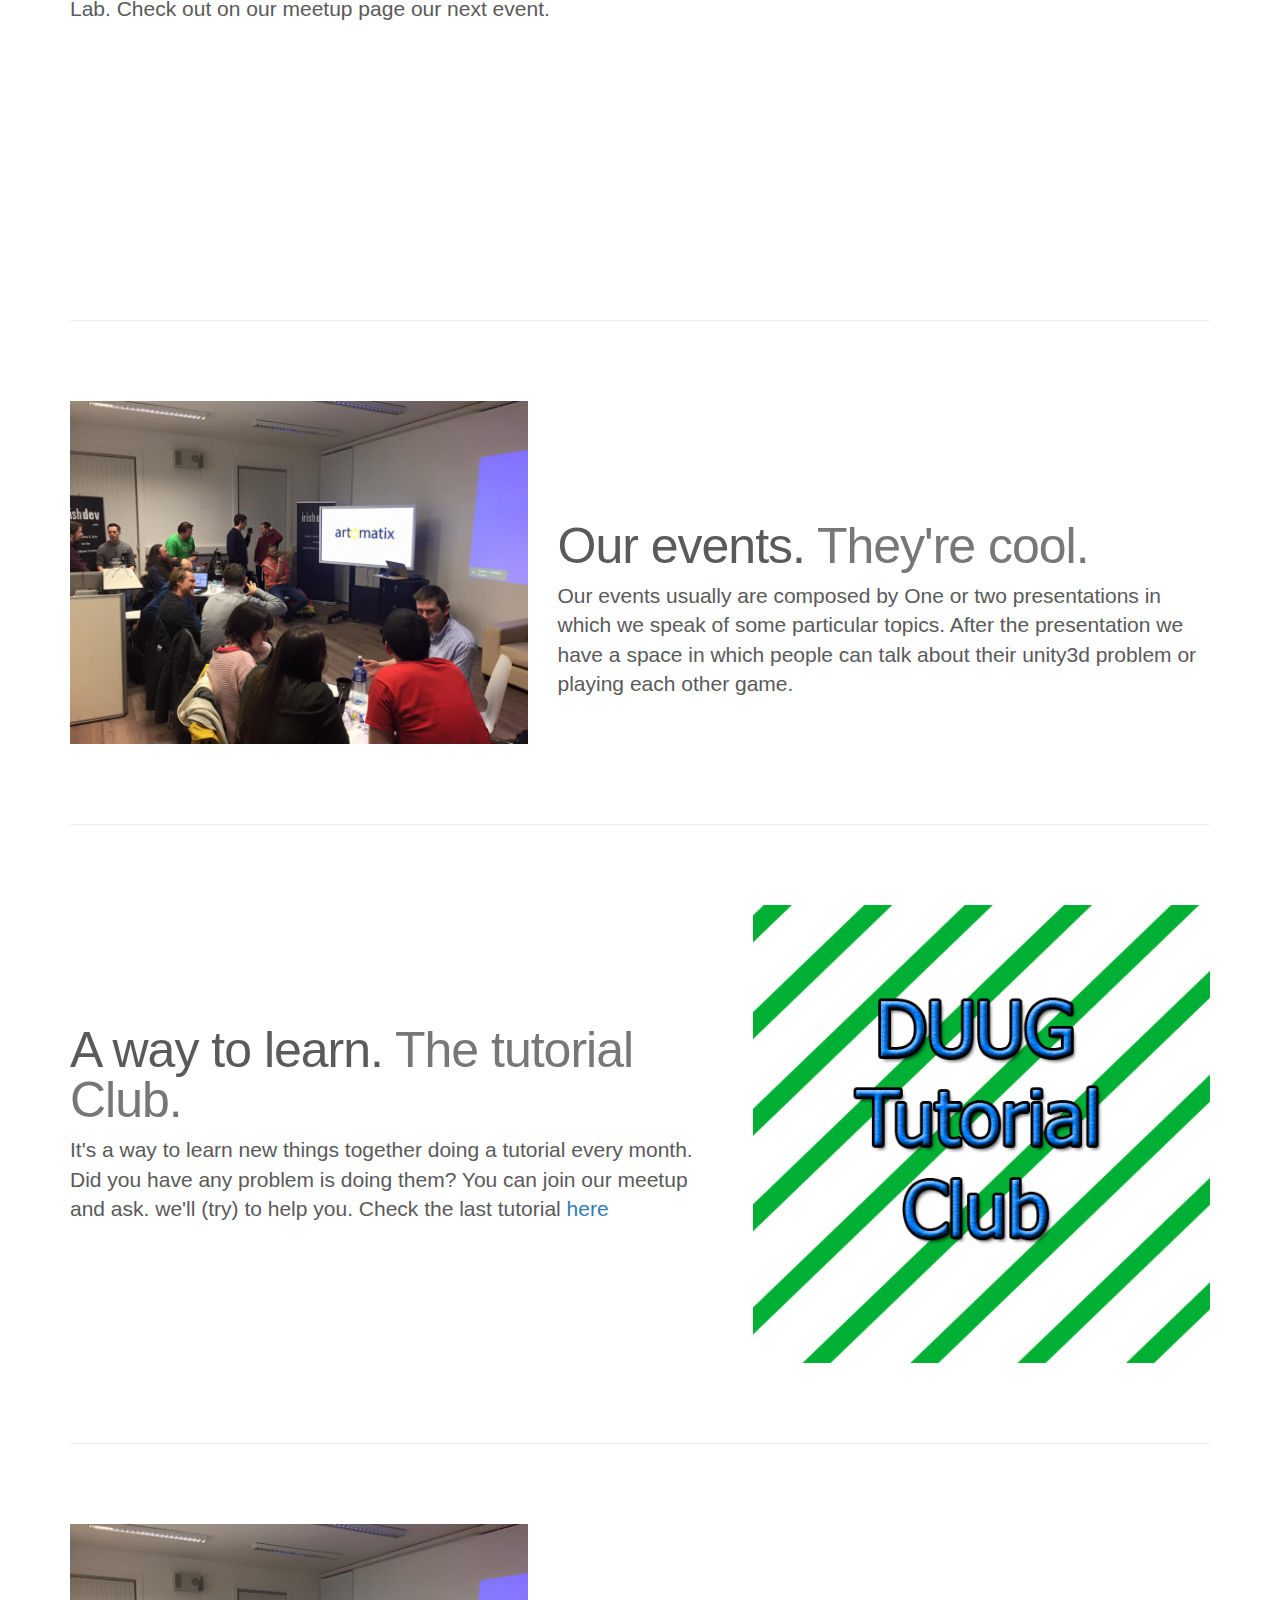
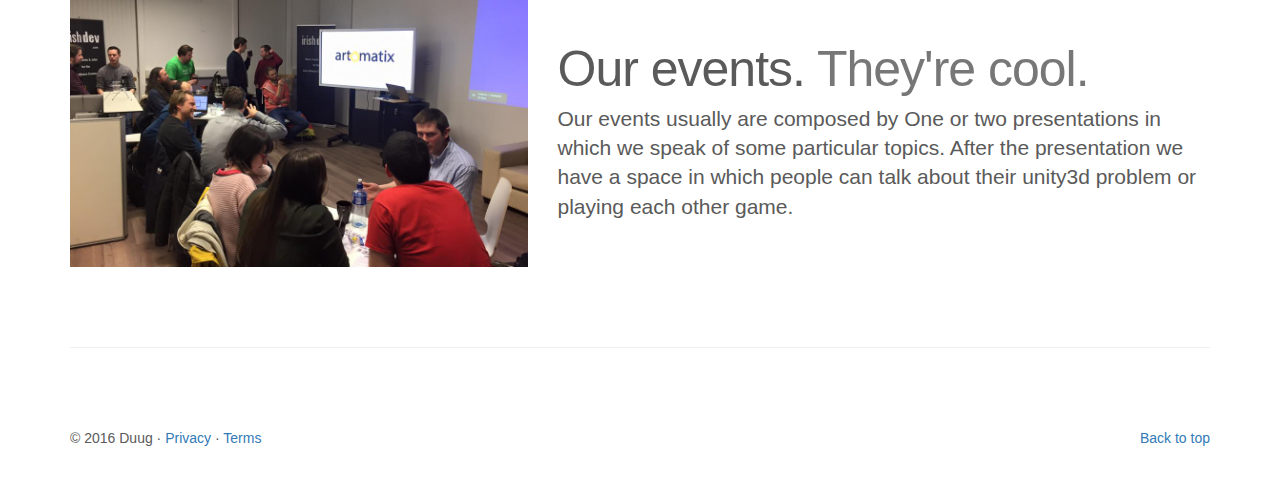
==== commit 79c91937: "[Fix] Carousel Responsive" ====
--- a/index.html
+++ b/index.html
@@ -36,13 +36,7 @@
 ================================================== -->
   <body>
   <style>
-		.carousel .item>img {
-			position: absolute;
-			top: 0;
-			left: 0;
-			max-width: 100%;
-			height: 100%;
-		}
+		
   </style>
     <div class="navbar-wrapper">
       <div class="container">
@@ -106,9 +100,7 @@
           <img class="second-slide" src="[data-uri]" alt="Second slide">
           <div class="container">
             <div class="carousel-caption">
-              <h1>Another example headline.</h1>
-              <p>Cras justo odio, dapibus ac facilisis in, egestas eget quam. Donec id elit non mi porta gravida at eget metus. Nullam id dolor id nibh ultricies vehicula ut id elit.</p>
-              <p><a class="btn btn-lg btn-primary" href="#" role="button">Learn more</a></p>
+             <p><a class="btn btn-lg btn-primary" href="http://www.meetup.com/Unity3dDublin/" role="button">Join us today.</a></p>
             </div>
           </div>
         </div>
@@ -116,21 +108,19 @@
           <img class="third-slide" src="[data-uri]" alt="Third slide">
           <div class="container">
             <div class="carousel-caption">
-              <h1>One more for good measure.</h1>
-              <p>Cras justo odio, dapibus ac facilisis in, egestas eget quam. Donec id elit non mi porta gravida at eget metus. Nullam id dolor id nibh ultricies vehicula ut id elit.</p>
-              <p><a class="btn btn-lg btn-primary" href="#" role="button">Browse gallery</a></p>
+              <p><a class="btn btn-lg btn-primary" href="http://www.meetup.com/Unity3dDublin/" role="button">Join us today.</a></p>
             </div>
           </div>
         </div> 
       </div>
-      <a class="left carousel-control" href="#myCarousel" role="button" data-slide="prev">
+     <!--  <a class="left carousel-control" href="#myCarousel" role="button" data-slide="prev">
         <span class="glyphicon glyphicon-chevron-left" aria-hidden="true"></span>
         <span class="sr-only">Previous</span>
       </a>
       <a class="right carousel-control" href="#myCarousel" role="button" data-slide="next">
         <span class="glyphicon glyphicon-chevron-right" aria-hidden="true"></span>
         <span class="sr-only">Next</span>
-      </a>
+      </a> -->
     </div><!-- /.carousel -->
 
 
--- a/carousel.css
+++ b/carousel.css
@@ -39,6 +39,7 @@
 
 /* Carousel base class */
 .carousel {
+
   height: 500px;
   margin-bottom: 60px;
 }
@@ -50,14 +51,14 @@
 /* Declare heights because of positioning of img element */
 .carousel .item {
   height: 500px;
-  background-color: #777;
+  background-color: #FFF;
 }
 .carousel-inner > .item > img {
   position: absolute;
   top: 0;
   left: 0;
   min-width: 100%;
-  height: 500px;
+  margin-top: 50px;
 }
 
 
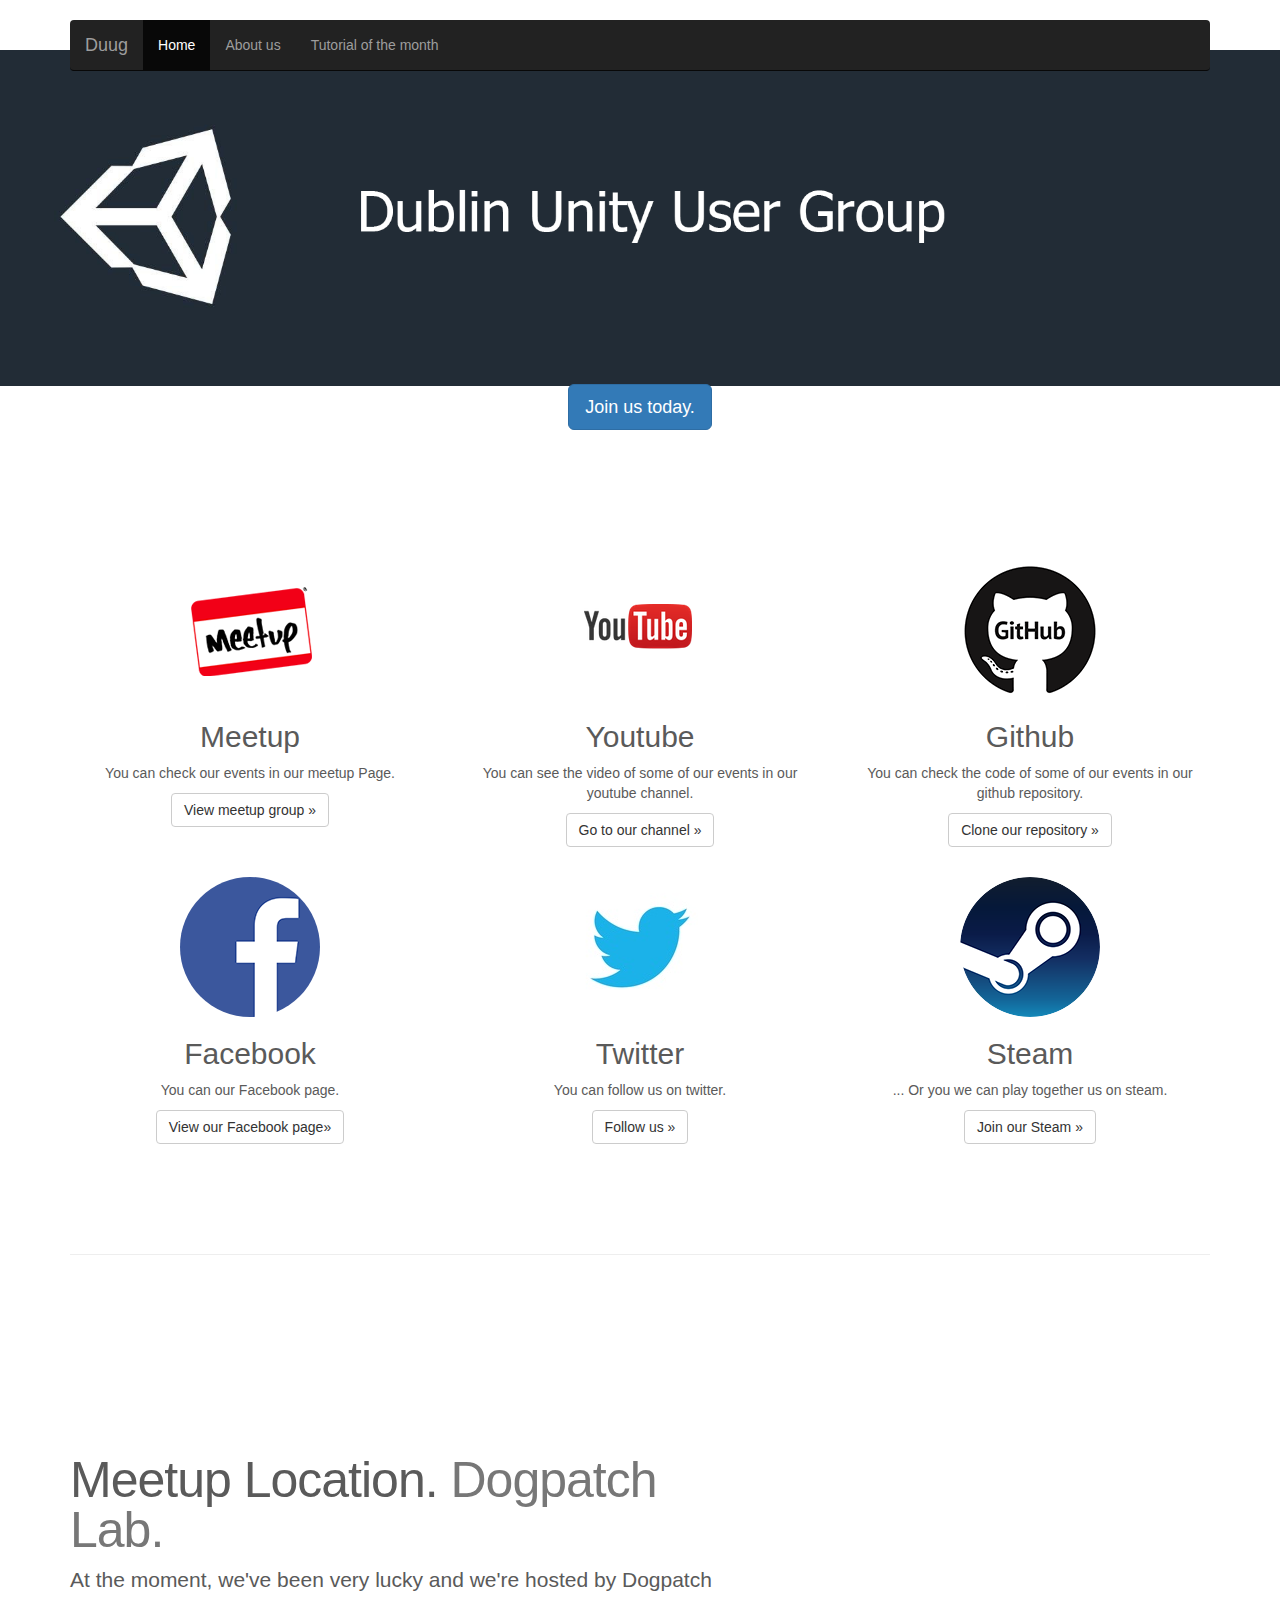
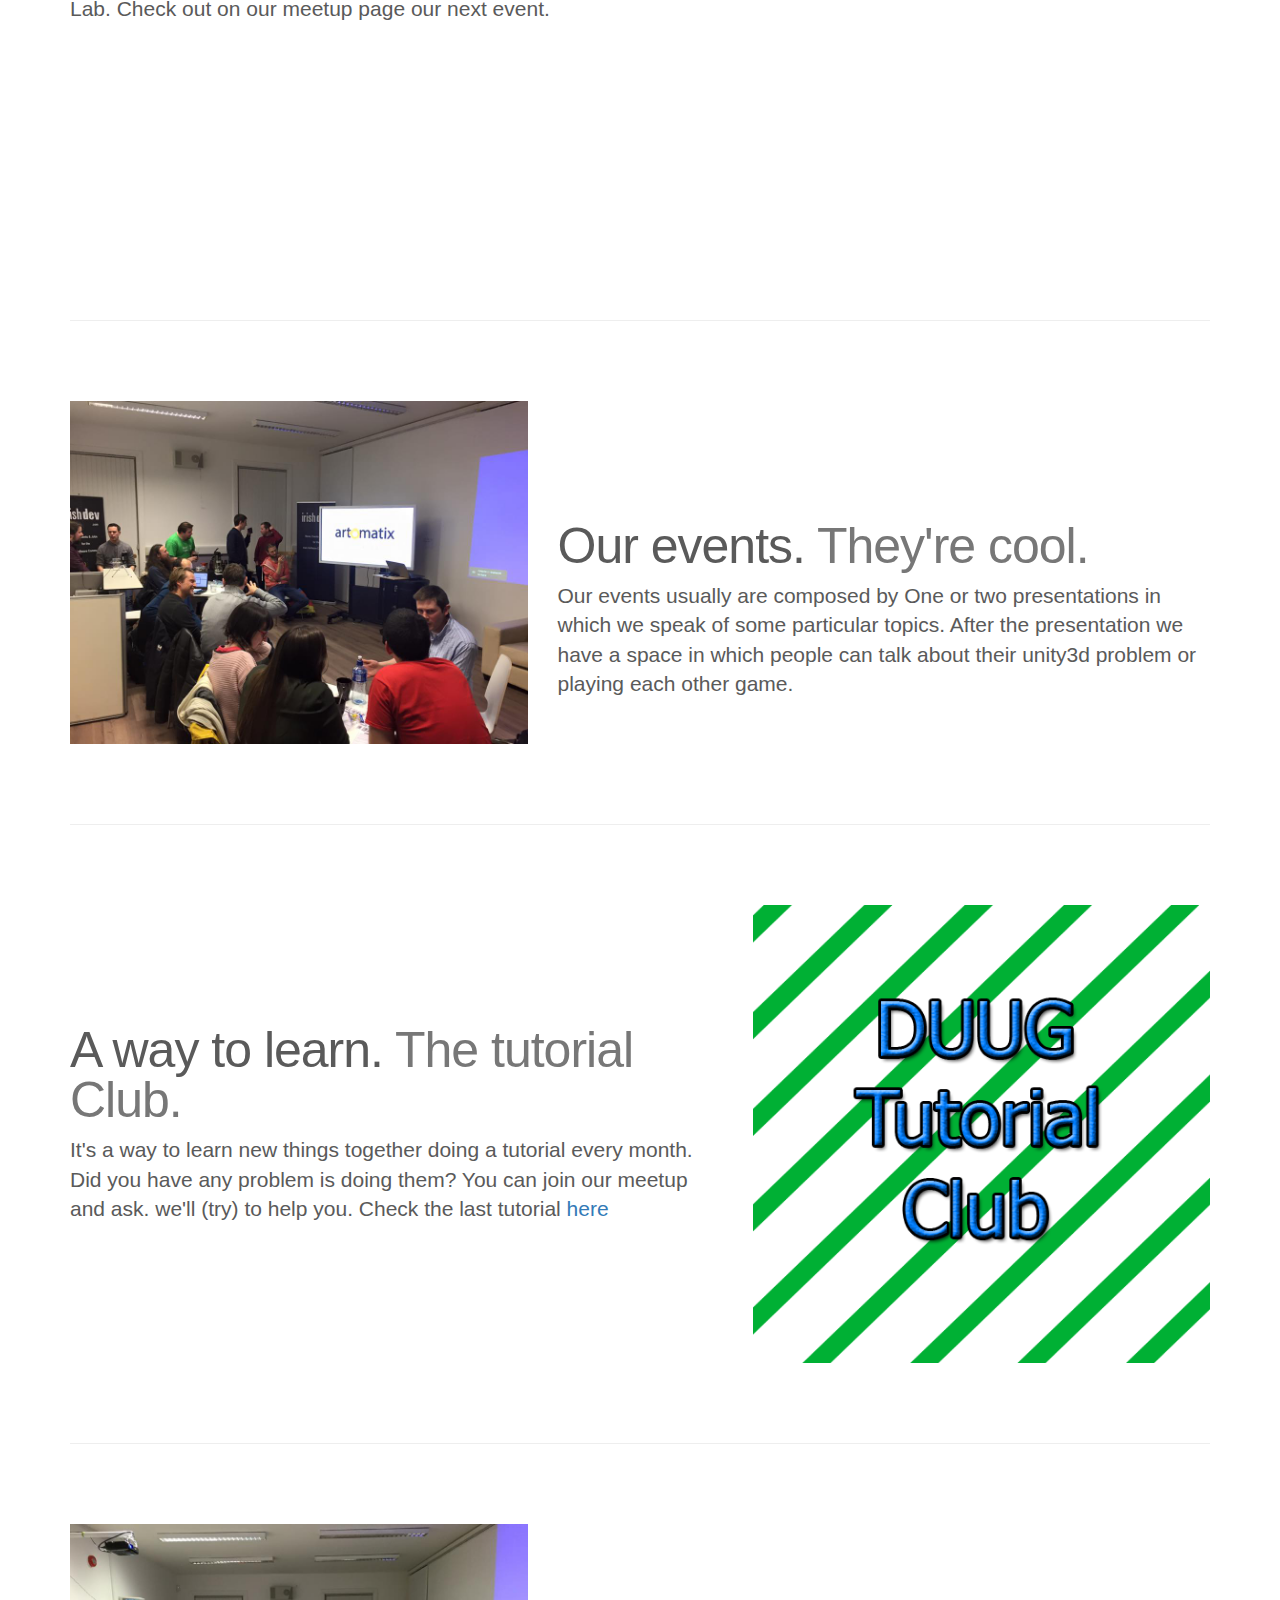
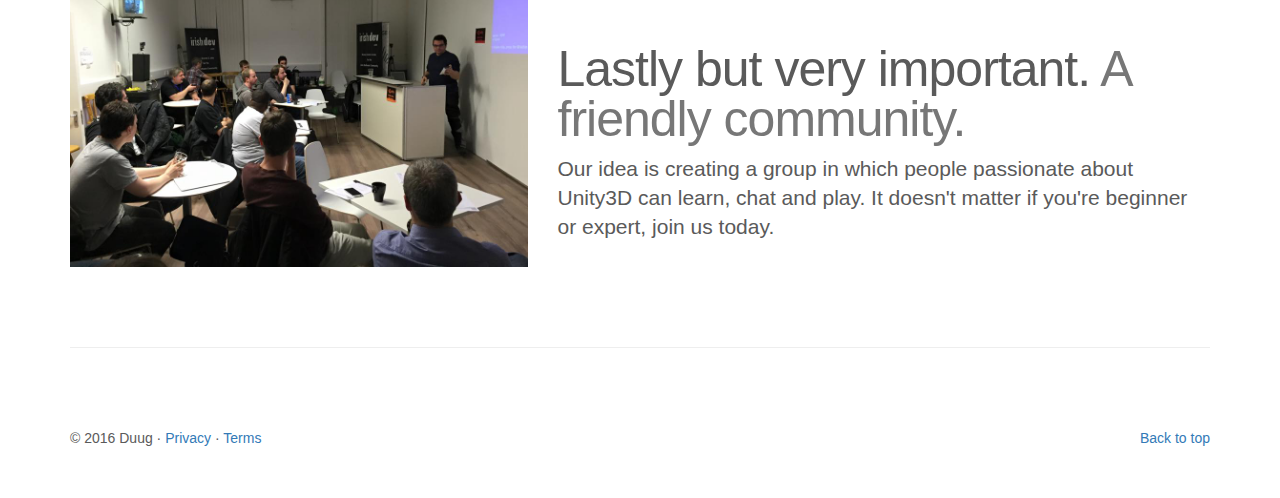
==== commit 826b37fd: "[Enhancements] changed carousels + Fix texts and email" ====
--- a/index.html
+++ b/index.html
@@ -97,17 +97,21 @@
           </div>
         </div>
          <div class="item">
-          <img class="second-slide" src="[data-uri]" alt="Second slide">
+          <img class="second-slide" src="./imgs/meetupCarousel1.jpg" alt="Second slide">
           <div class="container">
             <div class="carousel-caption">
+			  <h1>An event every month</h1>
+			  <p>In which, we discuss about unity3d related topics, chat and play your game.</p>
              <p><a class="btn btn-lg btn-primary" href="http://www.meetup.com/Unity3dDublin/" role="button">Join us today.</a></p>
             </div>
           </div>
         </div>
         <div class="item">
-          <img class="third-slide" src="[data-uri]" alt="Third slide">
+          <img class="third-slide" src="./imgs/meetupCarousel2.jpg" alt="Third slide">
           <div class="container">
             <div class="carousel-caption">
+			 <h1>A Friendly Community</h1>
+			  <p>In which, you can bring your ideas, learn and meet like-minded people.</p>
               <p><a class="btn btn-lg btn-primary" href="http://www.meetup.com/Unity3dDublin/" role="button">Join us today.</a></p>
             </div>
           </div>
@@ -217,11 +221,11 @@
 
       <div class="row featurette">
         <div class="col-md-7 col-md-push-5">
-          <h2 class="featurette-heading">Our events.  <span class="text-muted">They're cool.</span></h2>
-          <p class="lead">Our events usually are composed by One or two presentations in which we speak of some particular topics. After the presentation we have a space in which people can talk about their unity3d problem or playing each other game.</p>
+          <h2 class="featurette-heading">Lastly but very important.  <span class="text-muted">A friendly community.</span></h2>
+          <p class="lead">Our idea is creating a group in which people passionate about Unity3D can learn, chat and play. It doesn't matter if you're beginner or expert, join us today.</p>
         </div>
         <div class="col-md-5 col-md-pull-7">
-          <img class="featurette-image img-responsive center-block" src="./imgs/imageMeetup.jpg" alt="A meetup image">
+          <img class="featurette-image img-responsive center-block" src="./imgs/imageMeetup2.jpg" alt="A meetup image">
         </div>
       </div>
 	  
